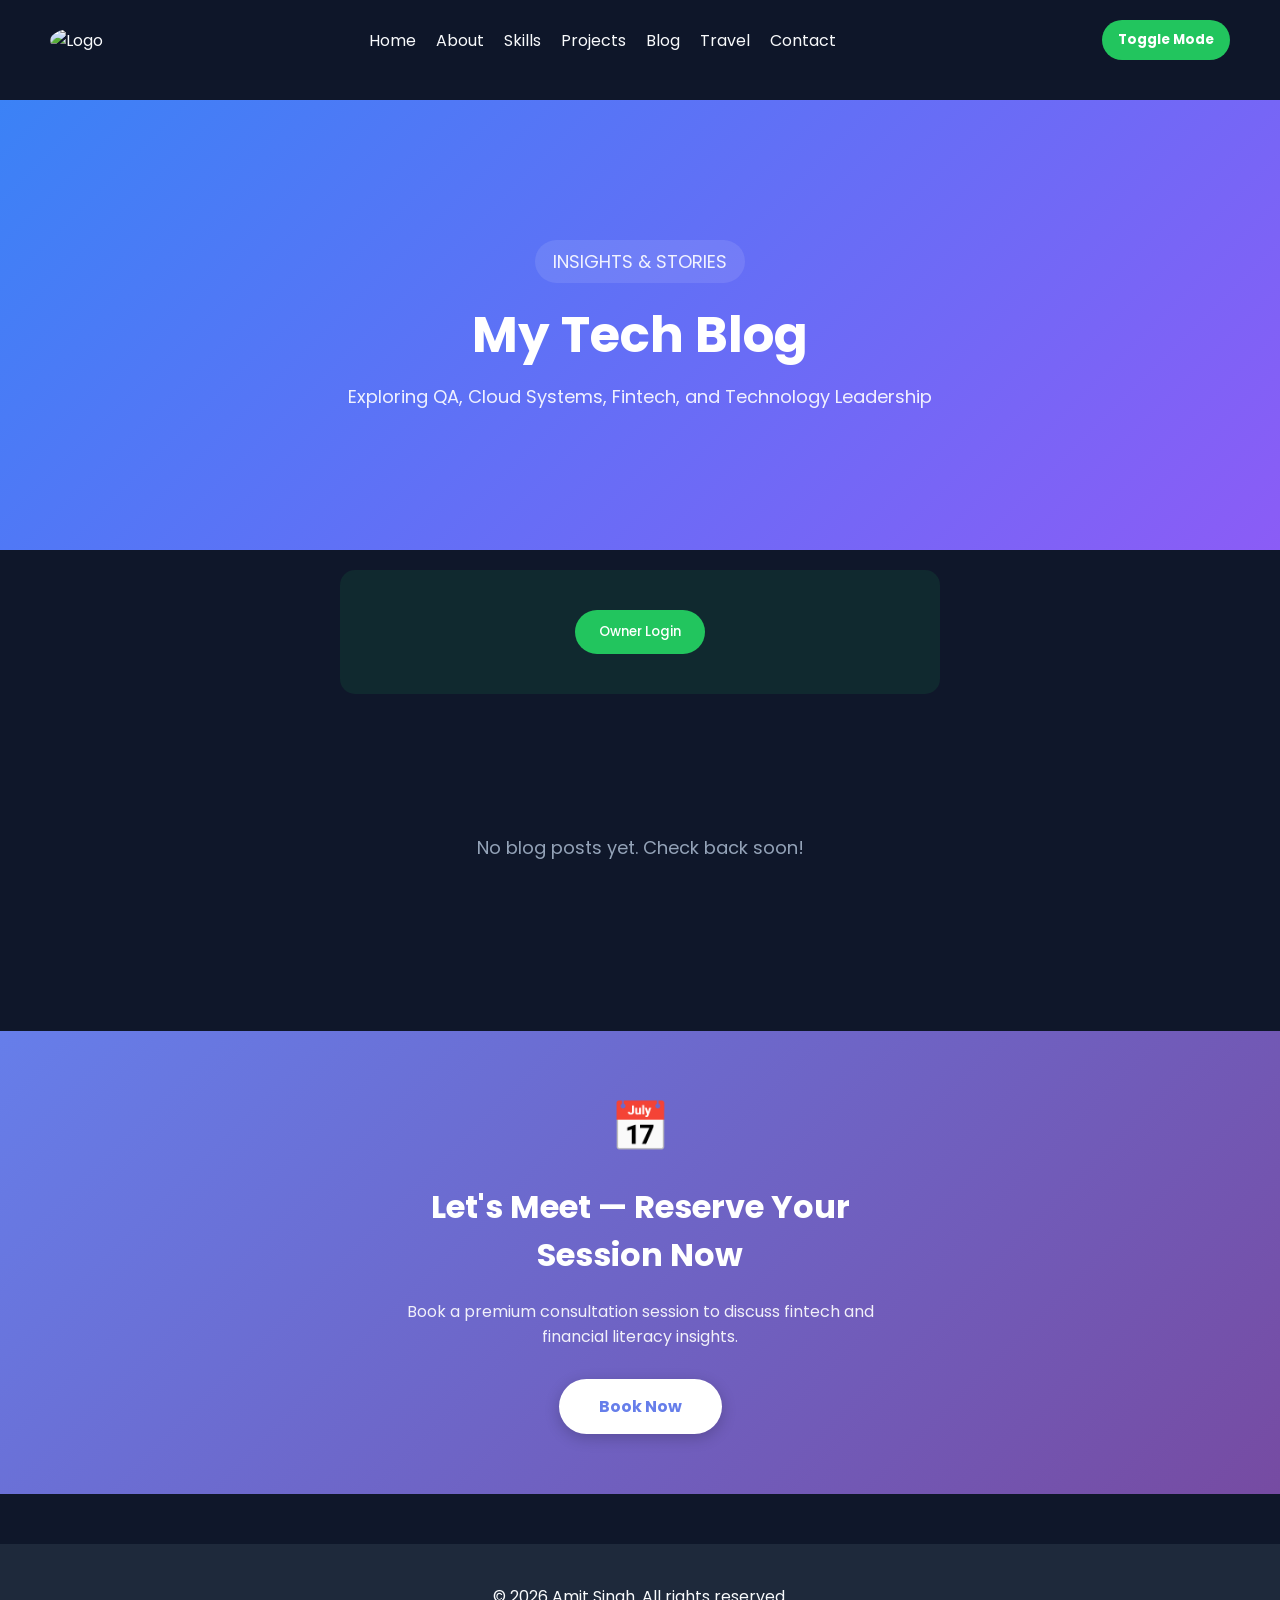
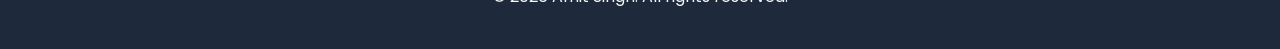
==== blog.html @ 513bcec3 "Update booking session description. Update booking session description." ====
<!DOCTYPE html>
<html lang="en">
  <head>
    <!-- Analytics -->
    <script async src="https://www.googletagmanager.com/gtag/js?id=G-YLC9XCD134"></script>
    <script>
      window.dataLayer = window.dataLayer || [];

      function gtag() {
        dataLayer.push(arguments);
      }
      gtag('js', new Date());
      gtag('config', 'G-YLC9XCD134', {
        page_path: window.location.pathname
      });
    </script>
    <meta charset="UTF-8">
    <meta name="viewport" content="width=device-width, initial-scale=1.0">
    <title>Blog | Amit Singh</title>
    <!-- Font -->
    <link href="https://fonts.googleapis.com/css2?family=Poppins:wght@300;500;700&display=swap" rel="stylesheet">
    <!-- AOS -->
    <link href="https://unpkg.com/aos@2.3.4/dist/aos.css" rel="stylesheet">
    <link rel="stylesheet" href="style.css?v=2">
    <meta name="description" content="Blog by Amit Singh - Articles on QA, Fintech, Cloud Systems, AWS, and Technology Governance.">
    <style>
      /* Session Booking Section */
      .session-booking {
        background: linear-gradient(135deg, #667eea 0%, #764ba2 100%);
        padding: 60px 20px;
        text-align: center;
        margin: 50px 0;
      }

      .booking-container {
        max-width: 500px;
        margin: 0 auto;
      }

      .booking-icon {
        font-size: 48px;
        margin-bottom: 20px;
      }

      .session-booking h2 {
        color: white;
        font-size: 32px;
        margin: 20px 0;
        font-weight: 700;
      }

      .session-booking p {
        color: rgba(255, 255, 255, 0.9);
        font-size: 16px;
        margin-bottom: 30px;
      }

      .booking-btn {
        display: inline-block;
        background: white;
        color: #667eea;
        padding: 15px 40px;
        border-radius: 50px;
        text-decoration: none;
        font-weight: 700;
        font-size: 16px;
        transition: all 0.3s ease;
        border: none;
        cursor: pointer;
        box-shadow: 0 4px 15px rgba(0, 0, 0, 0.2);
        position: relative;
      }

      .booking-btn:hover {
        transform: translateY(-2px);
        box-shadow: 0 6px 20px rgba(0, 0, 0, 0.3);
        background: #f0f0f0;
      }

      .booking-btn::after {
        content: 'Unlock Premium Insights — ₹199';
        position: absolute;
        bottom: 100%;
        left: 50%;
        transform: translateX(-50%);
        background: rgba(0, 0, 0, 0.8);
        color: white;
        padding: 8px 16px;
        border-radius: 6px;
        font-size: 13px;
        white-space: nowrap;
        opacity: 0;
        pointer-events: none;
        transition: opacity 0.3s ease;
        margin-bottom: 8px;
        font-weight: 600;
      }

      .booking-btn:hover::after {
        opacity: 1;
      }

      @media (max-width: 768px) {
        .session-booking {
          padding: 40px 20px;
        }

        .session-booking h2 {
          font-size: 24px;
        }

        .booking-icon {
          font-size: 36px;
        }
      }
    </style>
  </head>
  <body>
    <!-- Navbar -->
    <header>
      <nav>
        <div class="logo">
          <img src="images/profile.jpg" alt="Logo">
        </div>
        <ul>
          <li>
            <a href="index.html#home">Home</a>
          </li>
          <li>
            <a href="index.html#about">About</a>
          </li>
          <li>
            <a href="index.html#skills">Skills</a>
          </li>
          <li>
            <a href="index.html#projects">Projects</a>
          </li>
          <li>
            <a href="blog.html">Blog</a>
          </li>
          <li>
            <a href="travel.html">Travel</a>
          </li>
          <li>
            <a href="index.html#contact">Contact</a>
          </li>
        </ul>
        <button class="theme-toggle" onclick="toggleTheme()">Toggle Mode</button>
      </nav>
    </header>

    <!-- Blog Hero -->
    <section class="blog-hero">
      <div data-aos="fade-up">
        <p class="tag">INSIGHTS & STORIES</p>
        <h1>My Tech Blog</h1>
        <p>Exploring QA, Cloud Systems, Fintech, and Technology Leadership</p>
      </div>
    </section>

    <!-- Blog Editor (Admin Only) -->
    <section id="blog-editor" class="blog-editor" style="display: none;">
      <h2>Create New Blog Post</h2>
      <div class="editor-container">
        <input type="text" id="postTitle" placeholder="Post Title" class="input-field">
        <input type="text" id="postCategory" placeholder="Category (e.g., QA, Cloud, Fintech)" class="input-field">
        <textarea id="postContent" placeholder="Write your blog post here..." class="textarea-field"></textarea>
        <input type="text" id="postAuthor" placeholder="Author Name" class="input-field" value="Amit Singh">
        <div class="editor-buttons">
          <button onclick="saveBlogPost()" class="btn primary">Publish Post</button>
          <button onclick="cancelEdit()" class="btn secondary">Cancel</button>
        </div>
      </div>
    </section>

    <!-- Admin Controls -->
    <section id="admin-controls" class="admin-controls" style="display: none;">
      <button onclick="toggleEditor()" class="btn primary">+ New Post</button>
      <button onclick="showManagement()" class="btn secondary">Manage Posts</button>
    </section>

    <!-- Blog Posts Container -->
    <section id="blog-posts" class="blog-posts">
      <div id="posts-container" class="posts-container">
        <!-- Blog posts will be loaded here -->
      </div>
      <div id="empty-state" class="empty-state">
        <p>No blog posts yet. Check back soon!</p>
      </div>
    </section>

    <!-- Modal for Full Post -->
    <div id="postModal" class="modal" onclick="closeModal(event)">
      <div class="modal-content" onclick="event.stopPropagation()">
        <span class="close" onclick="closeModal()">&times;</span>
        <div id="modalPostContent"></div>
      </div>
    </div>

    <!-- Session Booking Section -->
    <section class="session-booking" data-aos="fade-up">
      <div class="booking-container">
        <div class="booking-icon">📅</div>
        <h2>Let's Meet — Reserve Your Session Now</h2>
        <p>Book a premium consultation session to discuss fintech and financial literacy insights.</p>
        <a href="https://checkout.razorpay.com/" target="_blank" class="booking-btn">Book Now</a>
      </div>
    </section>

    <!-- Footer -->
    <footer style="text-align: center; padding: 40px 20px; background: var(--card); margin-top: 50px;">
      <p>&copy; 2026 Amit Singh. All rights reserved.</p>
    </footer>

    <!-- Scripts -->
    <script src="https://cdn.jsdelivr.net/npm/aos@2.3.4/dist/aos.js"></script>
    <script src="script.js?v=2"></script>
    <script>
      // Initialize blog
      document.addEventListener("DOMContentLoaded", function () {
        initializeBlog();
        AOS.init({
          duration: 1000,
          once: true
        });
      });
    </script>
  </body>
</html>
---- style.css ----
:root {
  --bg: #0f172a;
  --card: #1e293b;
  --text: #f8fafc;
  --primary: #22c55e;
  --secondary: #facc15;
  --accent: #ef4444;
  --muted: #94a3b8;
}

body.light {
  --bg: #f8fafc;
  --card: #ffffff;
  --text: #0f172a;
  --primary: #16a34a;
  --secondary: #eab308;
  --accent: #dc2626;
  --muted: #475569;
}

* {
  margin: 0;
  padding: 0;
  box-sizing: border-box;
  font-family: 'Poppins', sans-serif;
}

html {
  scroll-behavior: smooth;
}

body {
  background: var(--bg);
  color: var(--text);
  transition: 0.4s ease;
  padding-top: 80px;
}

/* Navbar */
nav {
  display: flex;
  justify-content: space-between;
  align-items: center;
  padding: 20px 50px;
  background: rgba(15, 23, 42, 0.9);
  backdrop-filter: blur(10px);
  position: fixed;
  top: 0;
  width: 100%;
  z-index: 1000;
}

nav ul {
  display: flex;
  gap: 20px;
  list-style: none;
}

nav a {
  color: var(--text);
  text-decoration: none;
  transition: 0.3s;
}

nav a:hover {
  color: var(--secondary);
}

nav a.active {
  color: var(--secondary);
  font-weight: bold;
}

/* Toggle button */
.theme-toggle {
  background: var(--primary);
  border: none;
  padding: 10px 16px;
  border-radius: 30px;
  cursor: pointer;
  color: white;
  font-weight: bold;
}

/* Hero */
.hero {
  height: 100vh;
  background: linear-gradient(-45deg,
      #0f172a,
      #14532d,
      #7f1d1d,
      #854d0e);
  background-size: 400% 400%;
  animation: gradientMove 12s ease infinite;

  display: flex;
  align-items: center;
  justify-content: center;
  text-align: center;
  padding: 20px;
}

/* Blog Hero */
.blog-hero {
  height: 50vh;
  background: linear-gradient(135deg, #3b82f6 0%, #8b5cf6 100%);
  display: flex;
  align-items: center;
  justify-content: center;
  text-align: center;
  padding: 20px;
  margin-top: 20px;
}

.blog-hero h1 {
  font-size: 50px;
  margin-bottom: 10px;
  color: white;
}

.blog-hero p {
  color: rgba(255, 255, 255, 0.9);
  font-size: 18px;
  max-width: 600px;
}

/* Travel Hero */
.travel-hero {
  height: 60vh;
  background: linear-gradient(135deg, #667eea 0%, #764ba2 100%);
  display: flex;
  align-items: center;
  justify-content: center;
  text-align: center;
  padding: 20px;
}

.travel-hero h1 {
  font-size: 60px;
  margin-bottom: 10px;
  color: white;
}

.travel-hero p {
  color: rgba(255, 255, 255, 0.9);
  font-size: 18px;
  max-width: 600px;
}

@keyframes gradientMove {
  0% {
    background-position: 0% 50%;
  }

  50% {
    background-position: 100% 50%;
  }

  100% {
    background-position: 0% 50%;
  }
}

.hero h1 {
  font-size: 60px;
  margin-bottom: 10px;
}

.hero h2 {
  color: var(--secondary);
}

.hero p {
  color: #e2e8f0;
  margin-top: 10px;
}

/* Tag */
.tag {
  background: rgba(255, 255, 255, 0.1);
  padding: 8px 18px;
  border-radius: 30px;
  display: inline-block;
  margin-bottom: 15px;
}

/* Buttons */
.btn {
  padding: 12px 24px;
  margin: 10px;
  border-radius: 30px;
  text-decoration: none;
  transition: 0.3s ease;
  display: inline-block;
  border: none;
  cursor: pointer;
  font-weight: 500;
}

.primary {
  background: var(--primary);
  color: white;
}

.secondary {
  border: 2px solid var(--secondary);
  color: var(--secondary);
  background: transparent;
}

.primary:hover {
  background: #16a34a;
  transform: translateY(-3px);
}

.secondary:hover {
  background: var(--secondary);
  color: #000;
}

/* Sections */
section {
  padding: 100px 20px;
  text-align: center;
}

section h2 {
  font-size: 40px;
  margin-bottom: 30px;
  color: var(--primary);
}

/* Blog Editor */
.blog-editor {
  background: var(--card);
  border-radius: 15px;
  max-width: 800px;
  margin: 0 auto;
  padding: 40px;
}

.editor-container {
  display: flex;
  flex-direction: column;
  gap: 15px;
}

.input-field,
.textarea-field {
  padding: 14px;
  border: 2px solid var(--accent);
  border-radius: 10px;
  background: transparent;
  color: var(--text);
  font-size: 14px;
  font-family: 'Poppins', sans-serif;
}

.input-field::placeholder,
.textarea-field::placeholder {
  color: var(--muted);
}

.textarea-field {
  resize: vertical;
  min-height: 200px;
}

.editor-buttons {
  display: flex;
  gap: 10px;
  justify-content: center;
  margin-top: 10px;
}

/* Admin Controls */
.admin-controls {
  text-align: center;
  padding: 30px 20px;
  background: rgba(34, 197, 94, 0.1);
  border-radius: 15px;
  max-width: 600px;
  margin: 20px auto;
}

/* Blog Posts */
.blog-posts {
  padding: 60px 20px;
}

.posts-container {
  display: grid;
  grid-template-columns: repeat(auto-fill, minmax(300px, 1fr));
  gap: 30px;
  max-width: 1200px;
  margin: 0 auto;
}

.blog-card {
  background: var(--card);
  border-radius: 15px;
  padding: 25px;
  transition: 0.3s ease;
  border-left: 5px solid var(--secondary);
  cursor: pointer;
}

.blog-card:hover {
  transform: translateY(-8px);
  box-shadow: 0 10px 30px rgba(0, 0, 0, 0.2);
}

.blog-card h3 {
  color: var(--primary);
  font-size: 22px;
  margin-bottom: 10px;
  text-align: left;
}

.blog-card .category {
  display: inline-block;
  background: var(--accent);
  color: white;
  padding: 4px 12px;
  border-radius: 20px;
  font-size: 12px;
  font-weight: bold;
  margin-bottom: 10px;
}

.blog-card .excerpt {
  color: var(--muted);
  font-size: 14px;
  line-height: 1.6;
  text-align: left;
  margin-bottom: 15px;
}

.blog-card .meta {
  font-size: 12px;
  color: var(--muted);
  display: flex;
  justify-content: space-between;
  padding-top: 10px;
  border-top: 1px solid rgba(148, 163, 184, 0.2);
}

.empty-state {
  text-align: center;
  padding: 60px 20px;
  color: var(--muted);
  font-size: 18px;
}

/* Modal */
.modal {
  display: none;
  position: fixed;
  z-index: 2000;
  left: 0;
  top: 0;
  width: 100%;
  height: 100%;
  background-color: rgba(0, 0, 0, 0.8);
  padding-top: 50px;
}

.modal.show {
  display: flex;
  align-items: center;
  justify-content: center;
}

.modal-content {
  background: var(--card);
  padding: 40px;
  border-radius: 15px;
  max-width: 800px;
  max-height: 80vh;
  overflow-y: auto;
  position: relative;
}

.close {
  color: var(--text);
  position: absolute;
  right: 20px;
  top: 20px;
  font-size: 28px;
  font-weight: bold;
  cursor: pointer;
}

.close:hover {
  color: var(--secondary);
}

.modal-content h1 {
  color: var(--primary);
  margin-bottom: 10px;
}

.modal-content .category {
  display: inline-block;
  background: var(--accent);
  color: white;
  padding: 6px 14px;
  border-radius: 20px;
  font-size: 12px;
  font-weight: bold;
  margin-bottom: 20px;
}

.modal-content .modal-meta {
  color: var(--muted);
  font-size: 14px;
  margin-bottom: 20px;
  padding-bottom: 20px;
  border-bottom: 1px solid rgba(148, 163, 184, 0.2);
}

.modal-content .post-body {
  line-height: 1.8;
  color: var(--text);
  text-align: left;
}

/* Skills */
.skills span {
  display: inline-block;
  padding: 12px 20px;
  margin: 10px;
  background: var(--card);
  border-radius: 30px;
  transition: 0.3s;
}

.skills span:hover {
  background: var(--primary);
  transform: scale(1.08);
}

/* Projects */
.project {
  max-width: 500px;
  margin: 20px auto;
  background: var(--card);
  padding: 25px;
  border-radius: 15px;
  transition: 0.3s;
  border-left: 5px solid var(--accent);
}

.project:hover {
  transform: translateY(-6px);
}

/* Travel Gallery */
.gallery {
  display: grid;
  grid-template-columns: repeat(auto-fit, minmax(280px, 1fr));
  gap: 20px;
  padding: 0 20px;
  max-width: 1200px;
  margin: 0 auto;
}

.gallery-item {
  position: relative;
  overflow: hidden;
  border-radius: 15px;
  height: 250px;
  cursor: pointer;
  box-shadow: 0 4px 15px rgba(0, 0, 0, 0.2);
  transition: transform 0.3s ease;
}

.gallery-item:hover {
  transform: scale(1.05);
}

.gallery-item img {
  width: 100%;
  height: 100%;
  object-fit: cover;
  transition: transform 0.3s ease;
}

.gallery-item:hover img {
  transform: scale(1.1);
}

.gallery-overlay {
  position: absolute;
  top: 0;
  left: 0;
  width: 100%;
  height: 100%;
  background: rgba(0, 0, 0, 0.7);
  display: flex;
  flex-direction: column;
  justify-content: center;
  align-items: center;
  text-align: center;
  opacity: 0;
  transition: opacity 0.3s ease;
  color: white;
}

.gallery-item:hover .gallery-overlay {
  opacity: 1;
}

.gallery-overlay h3 {
  font-size: 24px;
  margin-bottom: 10px;
  color: var(--secondary);
}

.gallery-overlay p {
  font-size: 14px;
  color: rgba(255, 255, 255, 0.8);
}

/* Travel Stories */
.stories-container {
  display: grid;
  grid-template-columns: repeat(auto-fit, minmax(300px, 1fr));
  gap: 30px;
  padding: 0 20px;
  max-width: 1200px;
  margin: 0 auto;
}

.story {
  background: var(--card);
  padding: 30px;
  border-radius: 15px;
  text-align: left;
  transition: 0.3s ease;
  border-top: 5px solid var(--secondary);
}

.story:hover {
  transform: translateY(-8px);
  box-shadow: 0 10px 30px rgba(0, 0, 0, 0.2);
}

.story h3 {
  color: var(--primary);
  font-size: 22px;
  margin-bottom: 15px;
}

.story p {
  color: var(--muted);
  line-height: 1.6;
  margin-bottom: 15px;
  text-align: justify;
}

.story-tag {
  display: inline-block;
  font-size: 12px;
  color: var(--secondary);
  font-weight: bold;
  margin-top: 10px;
}

/* Form */
form {
  max-width: 500px;
  margin: auto;
  display: flex;
  flex-direction: column;
}

form input,
form textarea {
  margin: 10px 0;
  padding: 14px;
  border: none;
  border-radius: 10px;
  outline: none;
  background: var(--card);
  color: var(--text);
}

form textarea {
  resize: none;
  height: 130px;
}

#status {
  margin-top: 12px;
  color: var(--secondary);
}

/* Responsive */
@media(max-width: 768px) {
  nav {
    padding: 15px;
  }

  .hero h1 {
    font-size: 40px;
  }

  .blog-hero h1 {
    font-size: 35px;
  }

  .travel-hero h1 {
    font-size: 40px;
  }

  nav ul {
    gap: 10px;
    font-size: 14px;
  }

  .gallery {
    grid-template-columns: 1fr;
  }

  .stories-container {
    grid-template-columns: 1fr;
  }

  .posts-container {
    grid-template-columns: 1fr;
  }

  .modal-content {
    margin: 20px;
    padding: 25px;
  }

  .editor-container {
    padding: 20px;
  }
}

.logo img {
  height: 45px;
  width: 45px;
  border-radius: 50%;
  object-fit: cover;
}
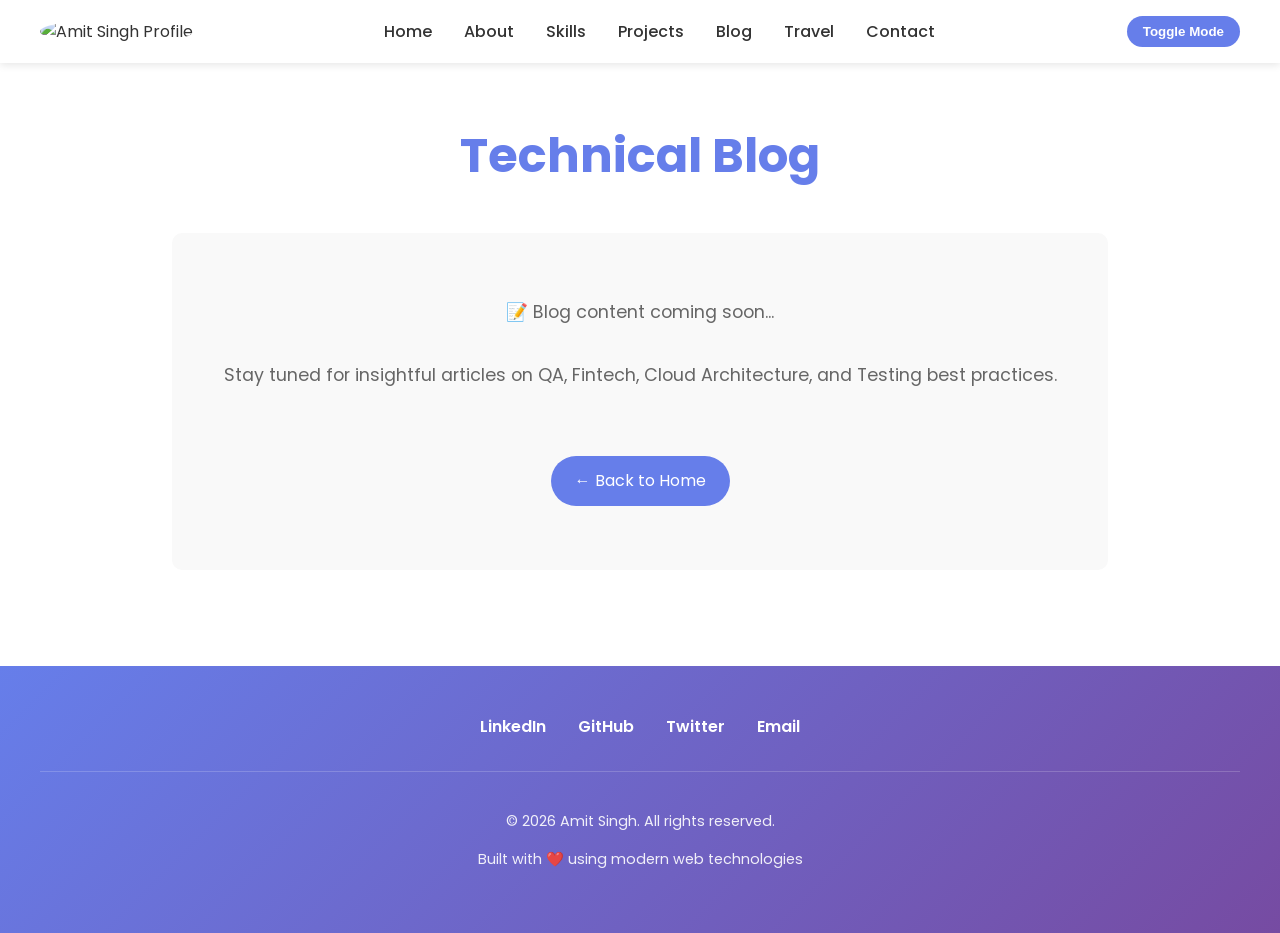
==== commit e5fae7dc: "refactor: Modular architecture with security protocols and clean URLs - Extract sections into reusab" ====
--- a/blog.html
+++ b/blog.html
@@ -1,229 +1,73 @@
 <!DOCTYPE html>
 <html lang="en">
   <head>
-    <!-- Analytics -->
-    <script async src="https://www.googletagmanager.com/gtag/js?id=G-YLC9XCD134"></script>
-    <script>
-      window.dataLayer = window.dataLayer || [];
-
-      function gtag() {
-        dataLayer.push(arguments);
-      }
-      gtag('js', new Date());
-      gtag('config', 'G-YLC9XCD134', {
-        page_path: window.location.pathname
-      });
-    </script>
     <meta charset="UTF-8">
     <meta name="viewport" content="width=device-width, initial-scale=1.0">
-    <title>Blog | Amit Singh</title>
-    <!-- Font -->
+    <meta http-equiv="X-UA-Compatible" content="ie=edge">
+    <meta name="description" content="Technical blog by Amit Singh - QA, Fintech, Cloud, and Testing insights">
+    <meta name="robots" content="index, follow">
+    <title>Blog - Amit Singh</title>
     <link href="https://fonts.googleapis.com/css2?family=Poppins:wght@300;500;700&display=swap" rel="stylesheet">
-    <!-- AOS -->
-    <link href="https://unpkg.com/aos@2.3.4/dist/aos.css" rel="stylesheet">
-    <link rel="stylesheet" href="style.css?v=2">
-    <meta name="description" content="Blog by Amit Singh - Articles on QA, Fintech, Cloud Systems, AWS, and Technology Governance.">
+    <link rel="stylesheet" href="css/style.css">
     <style>
-      /* Session Booking Section */
-      .session-booking {
-        background: linear-gradient(135deg, #667eea 0%, #764ba2 100%);
-        padding: 60px 20px;
+      main {
+        max-width: 1000px;
+        margin: 0 auto;
+        padding: 4rem 2rem;
+      }
+      
+      h1 {
         text-align: center;
-        margin: 50px 0;
+        margin-bottom: 3rem;
+        color: #667eea;
       }
-
-      .booking-container {
-        max-width: 500px;
-        margin: 0 auto;
+      
+      .coming-soon {
+        text-align: center;
+        padding: 4rem 2rem;
+        background: #f9f9f9;
+        border-radius: 10px;
+        margin: 2rem 0;
       }
-
-      .booking-icon {
-        font-size: 48px;
-        margin-bottom: 20px;
+      
+      .coming-soon p {
+        font-size: 1.1rem;
+        color: #666;
+        margin-bottom: 2rem;
       }
-
-      .session-booking h2 {
+      
+      .back-link {
+        display: inline-block;
+        margin-top: 2rem;
+        padding: 0.75rem 1.5rem;
+        background: #667eea;
         color: white;
-        font-size: 32px;
-        margin: 20px 0;
-        font-weight: 700;
-      }
-
-      .session-booking p {
-        color: rgba(255, 255, 255, 0.9);
-        font-size: 16px;
-        margin-bottom: 30px;
-      }
-
-      .booking-btn {
-        display: inline-block;
-        background: white;
-        color: #667eea;
-        padding: 15px 40px;
         border-radius: 50px;
         text-decoration: none;
-        font-weight: 700;
-        font-size: 16px;
         transition: all 0.3s ease;
-        border: none;
-        cursor: pointer;
-        box-shadow: 0 4px 15px rgba(0, 0, 0, 0.2);
-        position: relative;
       }
-
-      .booking-btn:hover {
+      
+      .back-link:hover {
+        background: #764ba2;
         transform: translateY(-2px);
-        box-shadow: 0 6px 20px rgba(0, 0, 0, 0.3);
-        background: #f0f0f0;
-      }
-
-      .booking-btn::after {
-        content: 'Unlock Premium Insights — ₹199';
-        position: absolute;
-        bottom: 100%;
-        left: 50%;
-        transform: translateX(-50%);
-        background: rgba(0, 0, 0, 0.8);
-        color: white;
-        padding: 8px 16px;
-        border-radius: 6px;
-        font-size: 13px;
-        white-space: nowrap;
-        opacity: 0;
-        pointer-events: none;
-        transition: opacity 0.3s ease;
-        margin-bottom: 8px;
-        font-weight: 600;
-      }
-
-      .booking-btn:hover::after {
-        opacity: 1;
-      }
-
-      @media (max-width: 768px) {
-        .session-booking {
-          padding: 40px 20px;
-        }
-
-        .session-booking h2 {
-          font-size: 24px;
-        }
-
-        .booking-icon {
-          font-size: 36px;
-        }
       }
     </style>
   </head>
   <body>
-    <!-- Navbar -->
-    <header>
-      <nav>
-        <div class="logo">
-          <img src="images/profile.jpg" alt="Logo">
-        </div>
-        <ul>
-          <li>
-            <a href="index.html#home">Home</a>
-          </li>
-          <li>
-            <a href="index.html#about">About</a>
-          </li>
-          <li>
-            <a href="index.html#skills">Skills</a>
-          </li>
-          <li>
-            <a href="index.html#projects">Projects</a>
-          </li>
-          <li>
-            <a href="blog.html">Blog</a>
-          </li>
-          <li>
-            <a href="travel.html">Travel</a>
-          </li>
-          <li>
-            <a href="index.html#contact">Contact</a>
-          </li>
-        </ul>
-        <button class="theme-toggle" onclick="toggleTheme()">Toggle Mode</button>
-      </nav>
-    </header>
-
-    <!-- Blog Hero -->
-    <section class="blog-hero">
-      <div data-aos="fade-up">
-        <p class="tag">INSIGHTS & STORIES</p>
-        <h1>My Tech Blog</h1>
-        <p>Exploring QA, Cloud Systems, Fintech, and Technology Leadership</p>
+    <nav-component></nav-component>
+    <main>
+      <h1>Technical Blog</h1>
+      <div class="coming-soon">
+        <p>📝 Blog content coming soon...</p>
+        <p>Stay tuned for insightful articles on QA, Fintech, Cloud Architecture, and Testing best practices.</p>
+        <a href="./" class="back-link">← Back to Home</a>
       </div>
-    </section>
-
-    <!-- Blog Editor (Admin Only) -->
-    <section id="blog-editor" class="blog-editor" style="display: none;">
-      <h2>Create New Blog Post</h2>
-      <div class="editor-container">
-        <input type="text" id="postTitle" placeholder="Post Title" class="input-field">
-        <input type="text" id="postCategory" placeholder="Category (e.g., QA, Cloud, Fintech)" class="input-field">
-        <textarea id="postContent" placeholder="Write your blog post here..." class="textarea-field"></textarea>
-        <input type="text" id="postAuthor" placeholder="Author Name" class="input-field" value="Amit Singh">
-        <div class="editor-buttons">
-          <button onclick="saveBlogPost()" class="btn primary">Publish Post</button>
-          <button onclick="cancelEdit()" class="btn secondary">Cancel</button>
-        </div>
-      </div>
-    </section>
-
-    <!-- Admin Controls -->
-    <section id="admin-controls" class="admin-controls" style="display: none;">
-      <button onclick="toggleEditor()" class="btn primary">+ New Post</button>
-      <button onclick="showManagement()" class="btn secondary">Manage Posts</button>
-    </section>
-
-    <!-- Blog Posts Container -->
-    <section id="blog-posts" class="blog-posts">
-      <div id="posts-container" class="posts-container">
-        <!-- Blog posts will be loaded here -->
-      </div>
-      <div id="empty-state" class="empty-state">
-        <p>No blog posts yet. Check back soon!</p>
-      </div>
-    </section>
-
-    <!-- Modal for Full Post -->
-    <div id="postModal" class="modal" onclick="closeModal(event)">
-      <div class="modal-content" onclick="event.stopPropagation()">
-        <span class="close" onclick="closeModal()">&times;</span>
-        <div id="modalPostContent"></div>
-      </div>
-    </div>
-
-    <!-- Session Booking Section -->
-    <section class="session-booking" data-aos="fade-up">
-      <div class="booking-container">
-        <div class="booking-icon">📅</div>
-        <h2>Let's Meet — Reserve Your Session Now</h2>
-        <p>Book a premium consultation session to discuss fintech and financial literacy insights.</p>
-        <a href="https://checkout.razorpay.com/" target="_blank" class="booking-btn">Book Now</a>
-      </div>
-    </section>
-
-    <!-- Footer -->
-    <footer style="text-align: center; padding: 40px 20px; background: var(--card); margin-top: 50px;">
-      <p>&copy; 2026 Amit Singh. All rights reserved.</p>
-    </footer>
-
+    </main>
+    <footer-component></footer-component>
+    
     <!-- Scripts -->
-    <script src="https://cdn.jsdelivr.net/npm/aos@2.3.4/dist/aos.js"></script>
-    <script src="script.js?v=2"></script>
-    <script>
-      // Initialize blog
-      document.addEventListener("DOMContentLoaded", function () {
-        initializeBlog();
-        AOS.init({
-          duration: 1000,
-          once: true
-        });
-      });
-    </script>
+    <script src="js/utils/constants.js"></script>
+    <script src="js/components/navbar.js"></script>
+    <script src="js/components/footer.js"></script>
   </body>
-</html>
+</html>
--- a/css/style.css
+++ b/css/style.css
@@ -0,0 +1,338 @@
+/**
+ * Global Stylesheet
+ * Base styles, typography, and utility classes
+ */
+
+/* CSS Variables */
+:root {
+  --primary-color: #667eea;
+  --secondary-color: #764ba2;
+  --text-light: #333;
+  --text-dark: #f0f0f0;
+  --bg-light: #fff;
+  --bg-dark: #1a1a1a;
+  --border-light: #e0e0e0;
+  --border-dark: #333;
+  --shadow-sm: 0 2px 8px rgba(0, 0, 0, 0.1);
+  --shadow-md: 0 4px 15px rgba(0, 0, 0, 0.15);
+  --shadow-lg: 0 8px 25px rgba(0, 0, 0, 0.2);
+  --transition: all 0.3s cubic-bezier(0.4, 0, 0.2, 1);
+}
+
+/* Dark Mode */
+[data-theme="dark"] {
+  --text-light: var(--text-dark);
+  --bg-light: var(--bg-dark);
+  --border-light: var(--border-dark);
+}
+
+/* Reset & Base Styles */
+* {
+  margin: 0;
+  padding: 0;
+  box-sizing: border-box;
+}
+
+html {
+  scroll-behavior: smooth;
+  font-size: 16px;
+}
+
+body {
+  font-family: 'Poppins', sans-serif;
+  background-color: var(--bg-light);
+  color: var(--text-light);
+  line-height: 1.6;
+  transition: var(--transition);
+  overflow-x: hidden;
+}
+
+/* Typography */
+h1, h2, h3, h4, h5, h6 {
+  font-weight: 700;
+  line-height: 1.2;
+  margin-bottom: 1rem;
+}
+
+h1 {
+  font-size: clamp(1.75rem, 5vw, 3rem);
+}
+
+h2 {
+  font-size: clamp(1.5rem, 4vw, 2.5rem);
+}
+
+h3 {
+  font-size: clamp(1.25rem, 3vw, 1.75rem);
+}
+
+p {
+  margin-bottom: 1rem;
+  line-height: 1.8;
+}
+
+a {
+  color: var(--primary-color);
+  text-decoration: none;
+  transition: var(--transition);
+}
+
+a:hover {
+  color: var(--secondary-color);
+}
+
+/* Buttons */
+button {
+  font-family: inherit;
+  cursor: pointer;
+  border: none;
+  border-radius: 8px;
+  transition: var(--transition);
+}
+
+button:disabled {
+  opacity: 0.6;
+  cursor: not-allowed;
+}
+
+/* Form Elements */
+input,
+textarea,
+select {
+  font-family: inherit;
+  font-size: 1rem;
+  border: 2px solid var(--border-light);
+  border-radius: 8px;
+  padding: 0.75rem;
+  transition: var(--transition);
+}
+
+input:focus,
+textarea:focus,
+select:focus {
+  outline: none;
+  border-color: var(--primary-color);
+  box-shadow: 0 0 0 3px rgba(102, 126, 234, 0.1);
+}
+
+/* Utility Classes */
+.container {
+  max-width: 1200px;
+  margin: 0 auto;
+  padding: 0 2rem;
+}
+
+.text-center {
+  text-align: center;
+}
+
+.text-primary {
+  color: var(--primary-color);
+}
+
+.text-secondary {
+  color: var(--secondary-color);
+}
+
+.mt-1 { margin-top: 0.5rem; }
+.mt-2 { margin-top: 1rem; }
+.mt-3 { margin-top: 1.5rem; }
+.mt-4 { margin-top: 2rem; }
+
+.mb-1 { margin-bottom: 0.5rem; }
+.mb-2 { margin-bottom: 1rem; }
+.mb-3 { margin-bottom: 1.5rem; }
+.mb-4 { margin-bottom: 2rem; }
+
+.p-1 { padding: 0.5rem; }
+.p-2 { padding: 1rem; }
+.p-3 { padding: 1.5rem; }
+.p-4 { padding: 2rem; }
+
+.shadow-sm { box-shadow: var(--shadow-sm); }
+.shadow-md { box-shadow: var(--shadow-md); }
+.shadow-lg { box-shadow: var(--shadow-lg); }
+
+/* Responsive Images */
+img {
+  max-width: 100%;
+  height: auto;
+  display: block;
+}
+
+/* Scrollbar Styling */
+::-webkit-scrollbar {
+  width: 10px;
+  height: 10px;
+}
+
+::-webkit-scrollbar-track {
+  background: var(--bg-light);
+}
+
+::-webkit-scrollbar-thumb {
+  background: var(--primary-color);
+  border-radius: 5px;
+}
+
+::-webkit-scrollbar-thumb:hover {
+  background: var(--secondary-color);
+}
+
+/* Animations */
+@keyframes fadeInUp {
+  from {
+    opacity: 0;
+    transform: translateY(30px);
+  }
+  to {
+    opacity: 1;
+    transform: translateY(0);
+  }
+}
+
+@keyframes slideInLeft {
+  from {
+    opacity: 0;
+    transform: translateX(-30px);
+  }
+  to {
+    opacity: 1;
+    transform: translateX(0);
+  }
+}
+
+@keyframes pulse {
+  0%, 100% {
+    opacity: 1;
+  }
+  50% {
+    opacity: 0.5;
+  }
+}
+
+/* Loading State */
+.loading {
+  animation: pulse 1.5s ease-in-out infinite;
+}
+
+/* Print Styles */
+@media print {
+  body {
+    font-size: 12pt;
+    color: black;
+    background: white;
+  }
+
+  header,
+  footer {
+    display: none;
+  }
+
+  section {
+    page-break-inside: avoid;
+    margin-bottom: 2rem;
+  }
+}
+
+/* Mobile Responsiveness */
+@media (max-width: 1024px) {
+  .container {
+    padding: 0 1.5rem;
+  }
+
+  h1 {
+    font-size: 2rem;
+  }
+
+  h2 {
+    font-size: 1.75rem;
+  }
+}
+
+@media (max-width: 768px) {
+  :root {
+    font-size: 15px;
+  }
+
+  .container {
+    padding: 0 1rem;
+  }
+
+  h1 {
+    font-size: 1.75rem;
+  }
+
+  h2 {
+    font-size: 1.5rem;
+  }
+
+  h3 {
+    font-size: 1.25rem;
+  }
+
+  body {
+    font-size: 0.95rem;
+  }
+}
+
+@media (max-width: 480px) {
+  :root {
+    font-size: 14px;
+  }
+
+  .container {
+    padding: 0 0.75rem;
+  }
+
+  h1 {
+    font-size: 1.5rem;
+  }
+
+  h2 {
+    font-size: 1.25rem;
+  }
+
+  h3 {
+    font-size: 1rem;
+  }
+
+  input,
+  textarea,
+  button {
+    font-size: 16px; /* Prevents zoom on iOS */
+  }
+}
+
+/* Accessibility */
+@media (prefers-reduced-motion: reduce) {
+  *,
+  *::before,
+  *::after {
+    animation-duration: 0.01ms !important;
+    animation-iteration-count: 1 !important;
+    transition-duration: 0.01ms !important;
+  }
+}
+
+/* Focus Visible for Keyboard Navigation */
+:focus-visible {
+  outline: 2px solid var(--primary-color);
+  outline-offset: 2px;
+}
+
+/* High Contrast Support */
+@media (prefers-contrast: more) {
+  :root {
+    --shadow-sm: 0 1px 4px rgba(0, 0, 0, 0.3);
+    --shadow-md: 0 2px 8px rgba(0, 0, 0, 0.4);
+    --shadow-lg: 0 4px 16px rgba(0, 0, 0, 0.5);
+  }
+
+  button,
+  a,
+  input,
+  textarea {
+    border-width: 2px;
+  }
+}
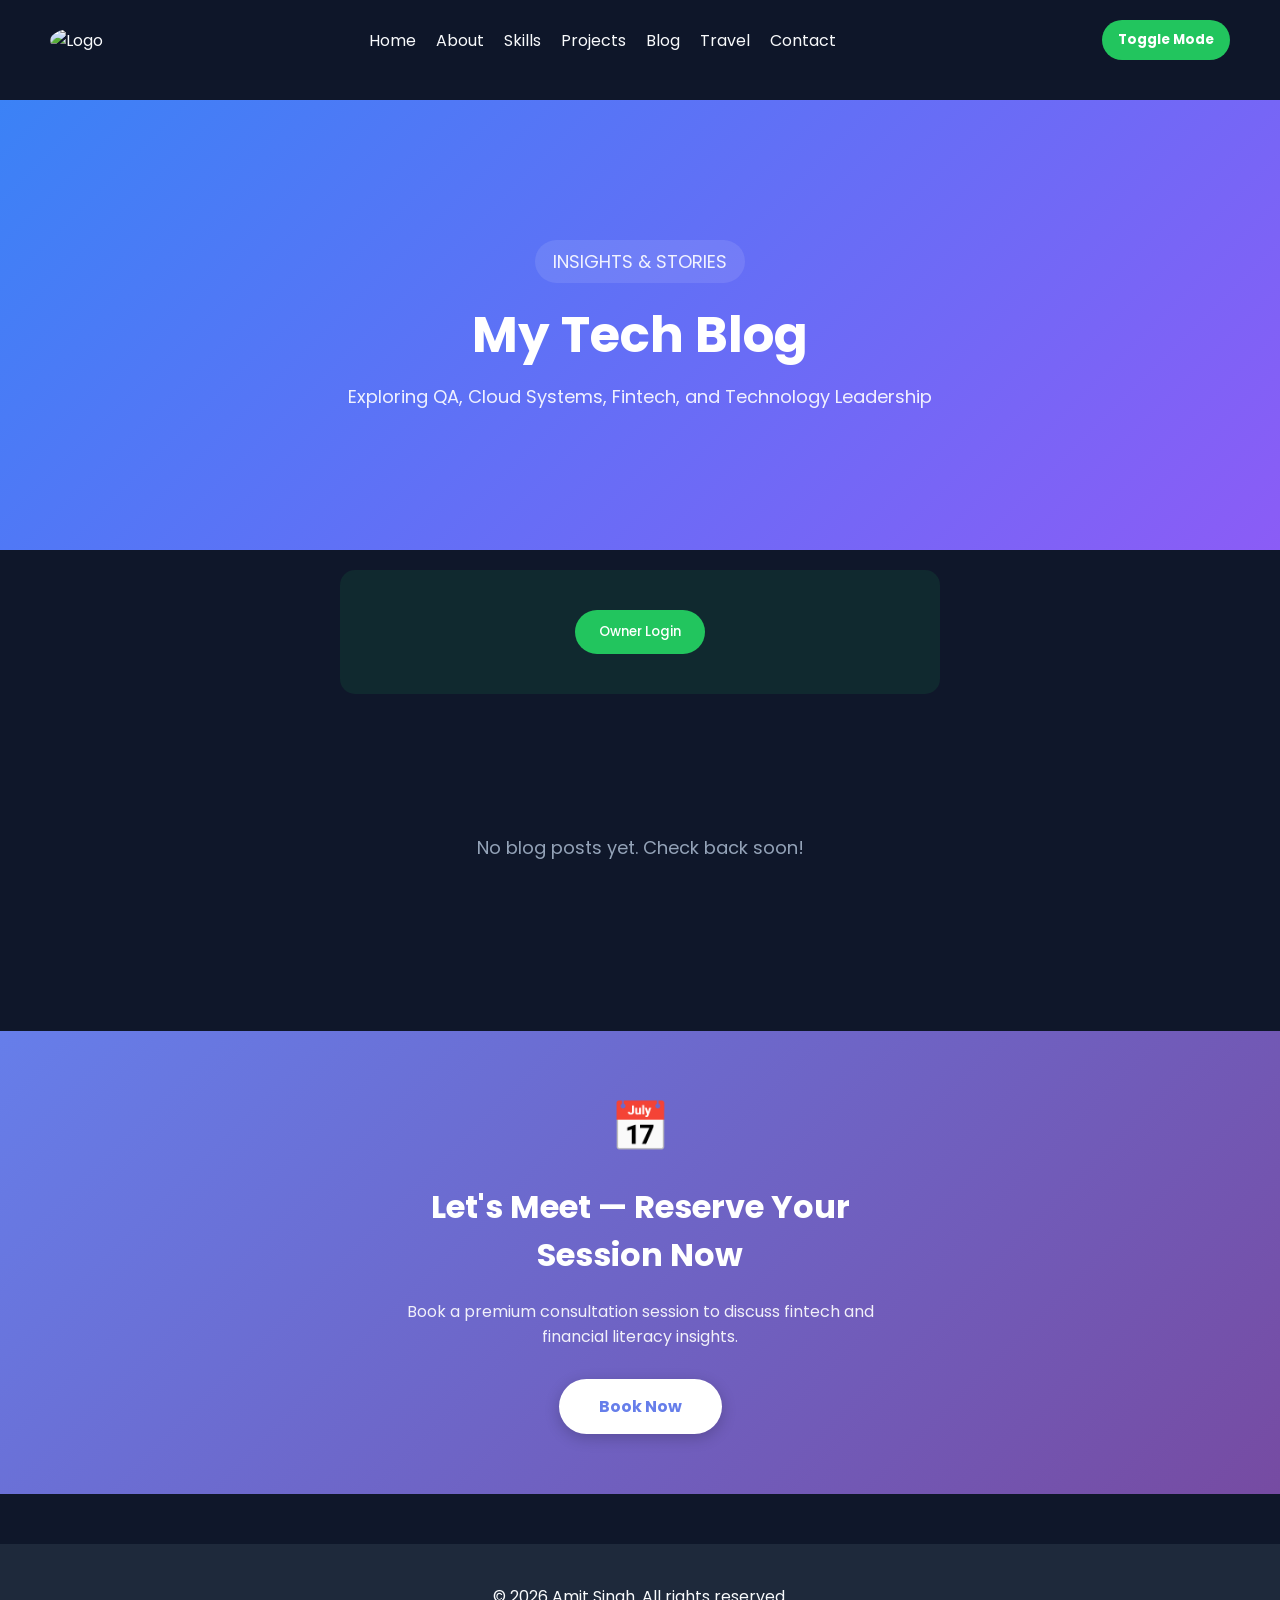
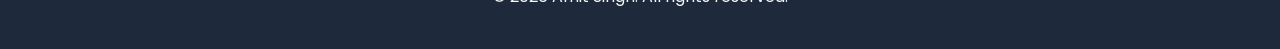
==== commit 55c22d93: "backtrace" ====
--- a/blog.html
+++ b/blog.html
@@ -1,73 +1,229 @@
 <!DOCTYPE html>
 <html lang="en">
   <head>
+    <!-- Analytics -->
+    <script async src="https://www.googletagmanager.com/gtag/js?id=G-YLC9XCD134"></script>
+    <script>
+      window.dataLayer = window.dataLayer || [];
+
+      function gtag() {
+        dataLayer.push(arguments);
+      }
+      gtag('js', new Date());
+      gtag('config', 'G-YLC9XCD134', {
+        page_path: window.location.pathname
+      });
+    </script>
     <meta charset="UTF-8">
     <meta name="viewport" content="width=device-width, initial-scale=1.0">
-    <meta http-equiv="X-UA-Compatible" content="ie=edge">
-    <meta name="description" content="Technical blog by Amit Singh - QA, Fintech, Cloud, and Testing insights">
-    <meta name="robots" content="index, follow">
-    <title>Blog - Amit Singh</title>
+    <title>Blog | Amit Singh</title>
+    <!-- Font -->
     <link href="https://fonts.googleapis.com/css2?family=Poppins:wght@300;500;700&display=swap" rel="stylesheet">
-    <link rel="stylesheet" href="css/style.css">
+    <!-- AOS -->
+    <link href="https://unpkg.com/aos@2.3.4/dist/aos.css" rel="stylesheet">
+    <link rel="stylesheet" href="style.css?v=2">
+    <meta name="description" content="Blog by Amit Singh - Articles on QA, Fintech, Cloud Systems, AWS, and Technology Governance.">
     <style>
-      main {
-        max-width: 1000px;
+      /* Session Booking Section */
+      .session-booking {
+        background: linear-gradient(135deg, #667eea 0%, #764ba2 100%);
+        padding: 60px 20px;
+        text-align: center;
+        margin: 50px 0;
+      }
+
+      .booking-container {
+        max-width: 500px;
         margin: 0 auto;
-        padding: 4rem 2rem;
-      }
-      
-      h1 {
-        text-align: center;
-        margin-bottom: 3rem;
+      }
+
+      .booking-icon {
+        font-size: 48px;
+        margin-bottom: 20px;
+      }
+
+      .session-booking h2 {
+        color: white;
+        font-size: 32px;
+        margin: 20px 0;
+        font-weight: 700;
+      }
+
+      .session-booking p {
+        color: rgba(255, 255, 255, 0.9);
+        font-size: 16px;
+        margin-bottom: 30px;
+      }
+
+      .booking-btn {
+        display: inline-block;
+        background: white;
         color: #667eea;
-      }
-      
-      .coming-soon {
-        text-align: center;
-        padding: 4rem 2rem;
-        background: #f9f9f9;
-        border-radius: 10px;
-        margin: 2rem 0;
-      }
-      
-      .coming-soon p {
-        font-size: 1.1rem;
-        color: #666;
-        margin-bottom: 2rem;
-      }
-      
-      .back-link {
-        display: inline-block;
-        margin-top: 2rem;
-        padding: 0.75rem 1.5rem;
-        background: #667eea;
-        color: white;
+        padding: 15px 40px;
         border-radius: 50px;
         text-decoration: none;
+        font-weight: 700;
+        font-size: 16px;
         transition: all 0.3s ease;
-      }
-      
-      .back-link:hover {
-        background: #764ba2;
+        border: none;
+        cursor: pointer;
+        box-shadow: 0 4px 15px rgba(0, 0, 0, 0.2);
+        position: relative;
+      }
+
+      .booking-btn:hover {
         transform: translateY(-2px);
+        box-shadow: 0 6px 20px rgba(0, 0, 0, 0.3);
+        background: #f0f0f0;
+      }
+
+      .booking-btn::after {
+        content: 'Unlock Premium Insights — ₹199';
+        position: absolute;
+        bottom: 100%;
+        left: 50%;
+        transform: translateX(-50%);
+        background: rgba(0, 0, 0, 0.8);
+        color: white;
+        padding: 8px 16px;
+        border-radius: 6px;
+        font-size: 13px;
+        white-space: nowrap;
+        opacity: 0;
+        pointer-events: none;
+        transition: opacity 0.3s ease;
+        margin-bottom: 8px;
+        font-weight: 600;
+      }
+
+      .booking-btn:hover::after {
+        opacity: 1;
+      }
+
+      @media (max-width: 768px) {
+        .session-booking {
+          padding: 40px 20px;
+        }
+
+        .session-booking h2 {
+          font-size: 24px;
+        }
+
+        .booking-icon {
+          font-size: 36px;
+        }
       }
     </style>
   </head>
   <body>
-    <nav-component></nav-component>
-    <main>
-      <h1>Technical Blog</h1>
-      <div class="coming-soon">
-        <p>📝 Blog content coming soon...</p>
-        <p>Stay tuned for insightful articles on QA, Fintech, Cloud Architecture, and Testing best practices.</p>
-        <a href="./" class="back-link">← Back to Home</a>
-      </div>
-    </main>
-    <footer-component></footer-component>
-    
+    <!-- Navbar -->
+    <header>
+      <nav>
+        <div class="logo">
+          <img src="images/profile.jpg" alt="Logo">
+        </div>
+        <ul>
+          <li>
+            <a href="index.html#home">Home</a>
+          </li>
+          <li>
+            <a href="index.html#about">About</a>
+          </li>
+          <li>
+            <a href="index.html#skills">Skills</a>
+          </li>
+          <li>
+            <a href="index.html#projects">Projects</a>
+          </li>
+          <li>
+            <a href="blog.html">Blog</a>
+          </li>
+          <li>
+            <a href="travel.html">Travel</a>
+          </li>
+          <li>
+            <a href="index.html#contact">Contact</a>
+          </li>
+        </ul>
+        <button class="theme-toggle" onclick="toggleTheme()">Toggle Mode</button>
+      </nav>
+    </header>
+
+    <!-- Blog Hero -->
+    <section class="blog-hero">
+      <div data-aos="fade-up">
+        <p class="tag">INSIGHTS & STORIES</p>
+        <h1>My Tech Blog</h1>
+        <p>Exploring QA, Cloud Systems, Fintech, and Technology Leadership</p>
+      </div>
+    </section>
+
+    <!-- Blog Editor (Admin Only) -->
+    <section id="blog-editor" class="blog-editor" style="display: none;">
+      <h2>Create New Blog Post</h2>
+      <div class="editor-container">
+        <input type="text" id="postTitle" placeholder="Post Title" class="input-field">
+        <input type="text" id="postCategory" placeholder="Category (e.g., QA, Cloud, Fintech)" class="input-field">
+        <textarea id="postContent" placeholder="Write your blog post here..." class="textarea-field"></textarea>
+        <input type="text" id="postAuthor" placeholder="Author Name" class="input-field" value="Amit Singh">
+        <div class="editor-buttons">
+          <button onclick="saveBlogPost()" class="btn primary">Publish Post</button>
+          <button onclick="cancelEdit()" class="btn secondary">Cancel</button>
+        </div>
+      </div>
+    </section>
+
+    <!-- Admin Controls -->
+    <section id="admin-controls" class="admin-controls" style="display: none;">
+      <button onclick="toggleEditor()" class="btn primary">+ New Post</button>
+      <button onclick="showManagement()" class="btn secondary">Manage Posts</button>
+    </section>
+
+    <!-- Blog Posts Container -->
+    <section id="blog-posts" class="blog-posts">
+      <div id="posts-container" class="posts-container">
+        <!-- Blog posts will be loaded here -->
+      </div>
+      <div id="empty-state" class="empty-state">
+        <p>No blog posts yet. Check back soon!</p>
+      </div>
+    </section>
+
+    <!-- Modal for Full Post -->
+    <div id="postModal" class="modal" onclick="closeModal(event)">
+      <div class="modal-content" onclick="event.stopPropagation()">
+        <span class="close" onclick="closeModal()">&times;</span>
+        <div id="modalPostContent"></div>
+      </div>
+    </div>
+
+    <!-- Session Booking Section -->
+    <section class="session-booking" data-aos="fade-up">
+      <div class="booking-container">
+        <div class="booking-icon">📅</div>
+        <h2>Let's Meet — Reserve Your Session Now</h2>
+        <p>Book a premium consultation session to discuss fintech and financial literacy insights.</p>
+        <a href="https://checkout.razorpay.com/" target="_blank" class="booking-btn">Book Now</a>
+      </div>
+    </section>
+
+    <!-- Footer -->
+    <footer style="text-align: center; padding: 40px 20px; background: var(--card); margin-top: 50px;">
+      <p>&copy; 2026 Amit Singh. All rights reserved.</p>
+    </footer>
+
     <!-- Scripts -->
-    <script src="js/utils/constants.js"></script>
-    <script src="js/components/navbar.js"></script>
-    <script src="js/components/footer.js"></script>
+    <script src="https://cdn.jsdelivr.net/npm/aos@2.3.4/dist/aos.js"></script>
+    <script src="script.js?v=2"></script>
+    <script>
+      // Initialize blog
+      document.addEventListener("DOMContentLoaded", function () {
+        initializeBlog();
+        AOS.init({
+          duration: 1000,
+          once: true
+        });
+      });
+    </script>
   </body>
-</html>+</html>
--- a/style.css
+++ b/style.css
@@ -0,0 +1,649 @@
+:root {
+  --bg: #0f172a;
+  --card: #1e293b;
+  --text: #f8fafc;
+  --primary: #22c55e;
+  --secondary: #facc15;
+  --accent: #ef4444;
+  --muted: #94a3b8;
+}
+
+body.light {
+  --bg: #f8fafc;
+  --card: #ffffff;
+  --text: #0f172a;
+  --primary: #16a34a;
+  --secondary: #eab308;
+  --accent: #dc2626;
+  --muted: #475569;
+}
+
+* {
+  margin: 0;
+  padding: 0;
+  box-sizing: border-box;
+  font-family: 'Poppins', sans-serif;
+}
+
+html {
+  scroll-behavior: smooth;
+}
+
+body {
+  background: var(--bg);
+  color: var(--text);
+  transition: 0.4s ease;
+  padding-top: 80px;
+}
+
+/* Navbar */
+nav {
+  display: flex;
+  justify-content: space-between;
+  align-items: center;
+  padding: 20px 50px;
+  background: rgba(15, 23, 42, 0.9);
+  backdrop-filter: blur(10px);
+  position: fixed;
+  top: 0;
+  width: 100%;
+  z-index: 1000;
+}
+
+nav ul {
+  display: flex;
+  gap: 20px;
+  list-style: none;
+}
+
+nav a {
+  color: var(--text);
+  text-decoration: none;
+  transition: 0.3s;
+}
+
+nav a:hover {
+  color: var(--secondary);
+}
+
+nav a.active {
+  color: var(--secondary);
+  font-weight: bold;
+}
+
+/* Toggle button */
+.theme-toggle {
+  background: var(--primary);
+  border: none;
+  padding: 10px 16px;
+  border-radius: 30px;
+  cursor: pointer;
+  color: white;
+  font-weight: bold;
+}
+
+/* Hero */
+.hero {
+  height: 100vh;
+  background: linear-gradient(-45deg,
+      #0f172a,
+      #14532d,
+      #7f1d1d,
+      #854d0e);
+  background-size: 400% 400%;
+  animation: gradientMove 12s ease infinite;
+
+  display: flex;
+  align-items: center;
+  justify-content: center;
+  text-align: center;
+  padding: 20px;
+}
+
+/* Blog Hero */
+.blog-hero {
+  height: 50vh;
+  background: linear-gradient(135deg, #3b82f6 0%, #8b5cf6 100%);
+  display: flex;
+  align-items: center;
+  justify-content: center;
+  text-align: center;
+  padding: 20px;
+  margin-top: 20px;
+}
+
+.blog-hero h1 {
+  font-size: 50px;
+  margin-bottom: 10px;
+  color: white;
+}
+
+.blog-hero p {
+  color: rgba(255, 255, 255, 0.9);
+  font-size: 18px;
+  max-width: 600px;
+}
+
+/* Travel Hero */
+.travel-hero {
+  height: 60vh;
+  background: linear-gradient(135deg, #667eea 0%, #764ba2 100%);
+  display: flex;
+  align-items: center;
+  justify-content: center;
+  text-align: center;
+  padding: 20px;
+}
+
+.travel-hero h1 {
+  font-size: 60px;
+  margin-bottom: 10px;
+  color: white;
+}
+
+.travel-hero p {
+  color: rgba(255, 255, 255, 0.9);
+  font-size: 18px;
+  max-width: 600px;
+}
+
+@keyframes gradientMove {
+  0% {
+    background-position: 0% 50%;
+  }
+
+  50% {
+    background-position: 100% 50%;
+  }
+
+  100% {
+    background-position: 0% 50%;
+  }
+}
+
+.hero h1 {
+  font-size: 60px;
+  margin-bottom: 10px;
+}
+
+.hero h2 {
+  color: var(--secondary);
+}
+
+.hero p {
+  color: #e2e8f0;
+  margin-top: 10px;
+}
+
+/* Tag */
+.tag {
+  background: rgba(255, 255, 255, 0.1);
+  padding: 8px 18px;
+  border-radius: 30px;
+  display: inline-block;
+  margin-bottom: 15px;
+}
+
+/* Buttons */
+.btn {
+  padding: 12px 24px;
+  margin: 10px;
+  border-radius: 30px;
+  text-decoration: none;
+  transition: 0.3s ease;
+  display: inline-block;
+  border: none;
+  cursor: pointer;
+  font-weight: 500;
+}
+
+.primary {
+  background: var(--primary);
+  color: white;
+}
+
+.secondary {
+  border: 2px solid var(--secondary);
+  color: var(--secondary);
+  background: transparent;
+}
+
+.primary:hover {
+  background: #16a34a;
+  transform: translateY(-3px);
+}
+
+.secondary:hover {
+  background: var(--secondary);
+  color: #000;
+}
+
+/* Sections */
+section {
+  padding: 100px 20px;
+  text-align: center;
+}
+
+section h2 {
+  font-size: 40px;
+  margin-bottom: 30px;
+  color: var(--primary);
+}
+
+/* Blog Editor */
+.blog-editor {
+  background: var(--card);
+  border-radius: 15px;
+  max-width: 800px;
+  margin: 0 auto;
+  padding: 40px;
+}
+
+.editor-container {
+  display: flex;
+  flex-direction: column;
+  gap: 15px;
+}
+
+.input-field,
+.textarea-field {
+  padding: 14px;
+  border: 2px solid var(--accent);
+  border-radius: 10px;
+  background: transparent;
+  color: var(--text);
+  font-size: 14px;
+  font-family: 'Poppins', sans-serif;
+}
+
+.input-field::placeholder,
+.textarea-field::placeholder {
+  color: var(--muted);
+}
+
+.textarea-field {
+  resize: vertical;
+  min-height: 200px;
+}
+
+.editor-buttons {
+  display: flex;
+  gap: 10px;
+  justify-content: center;
+  margin-top: 10px;
+}
+
+/* Admin Controls */
+.admin-controls {
+  text-align: center;
+  padding: 30px 20px;
+  background: rgba(34, 197, 94, 0.1);
+  border-radius: 15px;
+  max-width: 600px;
+  margin: 20px auto;
+}
+
+/* Blog Posts */
+.blog-posts {
+  padding: 60px 20px;
+}
+
+.posts-container {
+  display: grid;
+  grid-template-columns: repeat(auto-fill, minmax(300px, 1fr));
+  gap: 30px;
+  max-width: 1200px;
+  margin: 0 auto;
+}
+
+.blog-card {
+  background: var(--card);
+  border-radius: 15px;
+  padding: 25px;
+  transition: 0.3s ease;
+  border-left: 5px solid var(--secondary);
+  cursor: pointer;
+}
+
+.blog-card:hover {
+  transform: translateY(-8px);
+  box-shadow: 0 10px 30px rgba(0, 0, 0, 0.2);
+}
+
+.blog-card h3 {
+  color: var(--primary);
+  font-size: 22px;
+  margin-bottom: 10px;
+  text-align: left;
+}
+
+.blog-card .category {
+  display: inline-block;
+  background: var(--accent);
+  color: white;
+  padding: 4px 12px;
+  border-radius: 20px;
+  font-size: 12px;
+  font-weight: bold;
+  margin-bottom: 10px;
+}
+
+.blog-card .excerpt {
+  color: var(--muted);
+  font-size: 14px;
+  line-height: 1.6;
+  text-align: left;
+  margin-bottom: 15px;
+}
+
+.blog-card .meta {
+  font-size: 12px;
+  color: var(--muted);
+  display: flex;
+  justify-content: space-between;
+  padding-top: 10px;
+  border-top: 1px solid rgba(148, 163, 184, 0.2);
+}
+
+.empty-state {
+  text-align: center;
+  padding: 60px 20px;
+  color: var(--muted);
+  font-size: 18px;
+}
+
+/* Modal */
+.modal {
+  display: none;
+  position: fixed;
+  z-index: 2000;
+  left: 0;
+  top: 0;
+  width: 100%;
+  height: 100%;
+  background-color: rgba(0, 0, 0, 0.8);
+  padding-top: 50px;
+}
+
+.modal.show {
+  display: flex;
+  align-items: center;
+  justify-content: center;
+}
+
+.modal-content {
+  background: var(--card);
+  padding: 40px;
+  border-radius: 15px;
+  max-width: 800px;
+  max-height: 80vh;
+  overflow-y: auto;
+  position: relative;
+}
+
+.close {
+  color: var(--text);
+  position: absolute;
+  right: 20px;
+  top: 20px;
+  font-size: 28px;
+  font-weight: bold;
+  cursor: pointer;
+}
+
+.close:hover {
+  color: var(--secondary);
+}
+
+.modal-content h1 {
+  color: var(--primary);
+  margin-bottom: 10px;
+}
+
+.modal-content .category {
+  display: inline-block;
+  background: var(--accent);
+  color: white;
+  padding: 6px 14px;
+  border-radius: 20px;
+  font-size: 12px;
+  font-weight: bold;
+  margin-bottom: 20px;
+}
+
+.modal-content .modal-meta {
+  color: var(--muted);
+  font-size: 14px;
+  margin-bottom: 20px;
+  padding-bottom: 20px;
+  border-bottom: 1px solid rgba(148, 163, 184, 0.2);
+}
+
+.modal-content .post-body {
+  line-height: 1.8;
+  color: var(--text);
+  text-align: left;
+}
+
+/* Skills */
+.skills span {
+  display: inline-block;
+  padding: 12px 20px;
+  margin: 10px;
+  background: var(--card);
+  border-radius: 30px;
+  transition: 0.3s;
+}
+
+.skills span:hover {
+  background: var(--primary);
+  transform: scale(1.08);
+}
+
+/* Projects */
+.project {
+  max-width: 500px;
+  margin: 20px auto;
+  background: var(--card);
+  padding: 25px;
+  border-radius: 15px;
+  transition: 0.3s;
+  border-left: 5px solid var(--accent);
+}
+
+.project:hover {
+  transform: translateY(-6px);
+}
+
+/* Travel Gallery */
+.gallery {
+  display: grid;
+  grid-template-columns: repeat(auto-fit, minmax(280px, 1fr));
+  gap: 20px;
+  padding: 0 20px;
+  max-width: 1200px;
+  margin: 0 auto;
+}
+
+.gallery-item {
+  position: relative;
+  overflow: hidden;
+  border-radius: 15px;
+  height: 250px;
+  cursor: pointer;
+  box-shadow: 0 4px 15px rgba(0, 0, 0, 0.2);
+  transition: transform 0.3s ease;
+}
+
+.gallery-item:hover {
+  transform: scale(1.05);
+}
+
+.gallery-item img {
+  width: 100%;
+  height: 100%;
+  object-fit: cover;
+  transition: transform 0.3s ease;
+}
+
+.gallery-item:hover img {
+  transform: scale(1.1);
+}
+
+.gallery-overlay {
+  position: absolute;
+  top: 0;
+  left: 0;
+  width: 100%;
+  height: 100%;
+  background: rgba(0, 0, 0, 0.7);
+  display: flex;
+  flex-direction: column;
+  justify-content: center;
+  align-items: center;
+  text-align: center;
+  opacity: 0;
+  transition: opacity 0.3s ease;
+  color: white;
+}
+
+.gallery-item:hover .gallery-overlay {
+  opacity: 1;
+}
+
+.gallery-overlay h3 {
+  font-size: 24px;
+  margin-bottom: 10px;
+  color: var(--secondary);
+}
+
+.gallery-overlay p {
+  font-size: 14px;
+  color: rgba(255, 255, 255, 0.8);
+}
+
+/* Travel Stories */
+.stories-container {
+  display: grid;
+  grid-template-columns: repeat(auto-fit, minmax(300px, 1fr));
+  gap: 30px;
+  padding: 0 20px;
+  max-width: 1200px;
+  margin: 0 auto;
+}
+
+.story {
+  background: var(--card);
+  padding: 30px;
+  border-radius: 15px;
+  text-align: left;
+  transition: 0.3s ease;
+  border-top: 5px solid var(--secondary);
+}
+
+.story:hover {
+  transform: translateY(-8px);
+  box-shadow: 0 10px 30px rgba(0, 0, 0, 0.2);
+}
+
+.story h3 {
+  color: var(--primary);
+  font-size: 22px;
+  margin-bottom: 15px;
+}
+
+.story p {
+  color: var(--muted);
+  line-height: 1.6;
+  margin-bottom: 15px;
+  text-align: justify;
+}
+
+.story-tag {
+  display: inline-block;
+  font-size: 12px;
+  color: var(--secondary);
+  font-weight: bold;
+  margin-top: 10px;
+}
+
+/* Form */
+form {
+  max-width: 500px;
+  margin: auto;
+  display: flex;
+  flex-direction: column;
+}
+
+form input,
+form textarea {
+  margin: 10px 0;
+  padding: 14px;
+  border: none;
+  border-radius: 10px;
+  outline: none;
+  background: var(--card);
+  color: var(--text);
+}
+
+form textarea {
+  resize: none;
+  height: 130px;
+}
+
+#status {
+  margin-top: 12px;
+  color: var(--secondary);
+}
+
+/* Responsive */
+@media(max-width: 768px) {
+  nav {
+    padding: 15px;
+  }
+
+  .hero h1 {
+    font-size: 40px;
+  }
+
+  .blog-hero h1 {
+    font-size: 35px;
+  }
+
+  .travel-hero h1 {
+    font-size: 40px;
+  }
+
+  nav ul {
+    gap: 10px;
+    font-size: 14px;
+  }
+
+  .gallery {
+    grid-template-columns: 1fr;
+  }
+
+  .stories-container {
+    grid-template-columns: 1fr;
+  }
+
+  .posts-container {
+    grid-template-columns: 1fr;
+  }
+
+  .modal-content {
+    margin: 20px;
+    padding: 25px;
+  }
+
+  .editor-container {
+    padding: 20px;
+  }
+}
+
+.logo img {
+  height: 45px;
+  width: 45px;
+  border-radius: 50%;
+  object-fit: cover;
+}
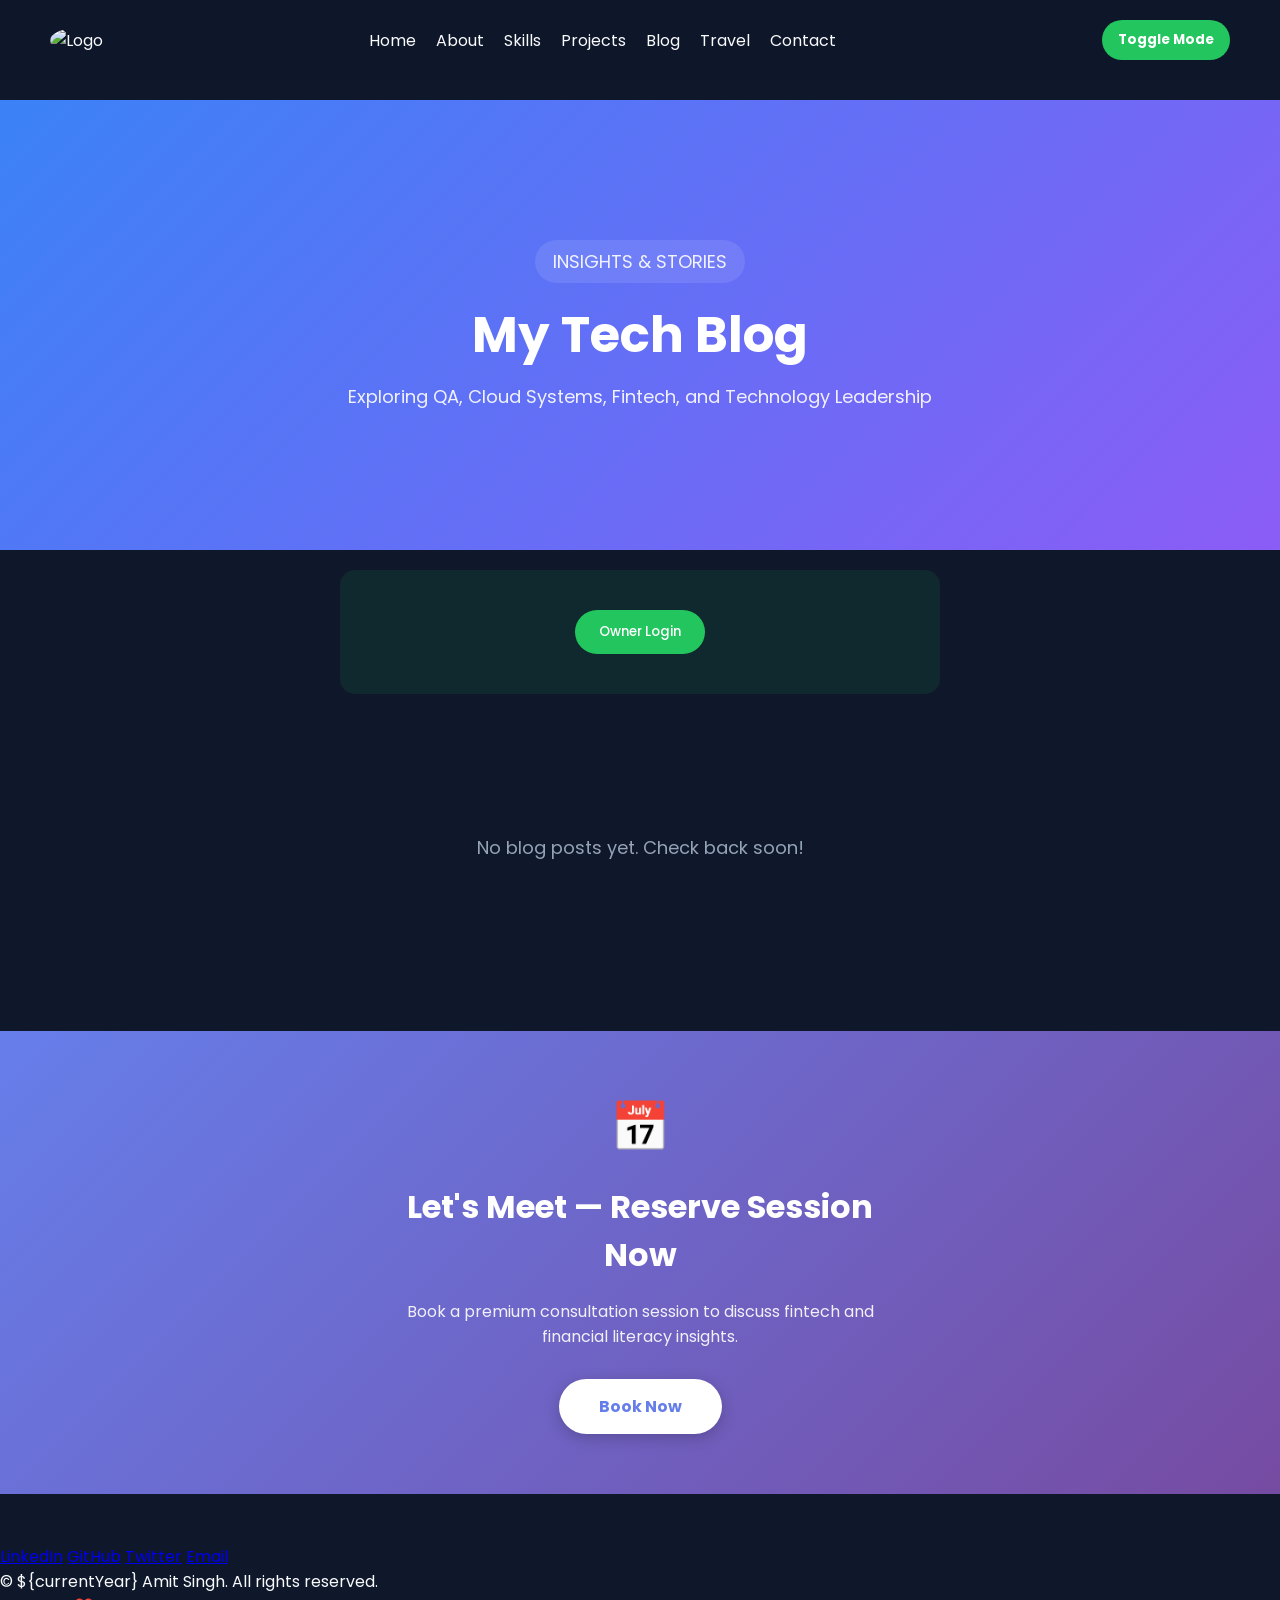
==== commit e89de38a: "Update blog.html Price rate and f-update." ====
--- a/blog.html
+++ b/blog.html
@@ -78,7 +78,7 @@
       }
 
       .booking-btn::after {
-        content: 'Unlock Premium Insights — ₹199';
+        content: 'Unlock Premium Insights — $50 USD';
         position: absolute;
         bottom: 100%;
         left: 50%;
@@ -173,6 +173,7 @@
       </div>
     </section>
 
+    
     <!-- Admin Controls -->
     <section id="admin-controls" class="admin-controls" style="display: none;">
       <button onclick="toggleEditor()" class="btn primary">+ New Post</button>
@@ -201,16 +202,27 @@
     <section class="session-booking" data-aos="fade-up">
       <div class="booking-container">
         <div class="booking-icon">📅</div>
-        <h2>Let's Meet — Reserve Your Session Now</h2>
+        <h2>Let's Meet — Reserve Session Now</h2>
         <p>Book a premium consultation session to discuss fintech and financial literacy insights.</p>
         <a href="https://checkout.razorpay.com/" target="_blank" class="booking-btn">Book Now</a>
       </div>
     </section>
 
     <!-- Footer -->
-    <footer style="text-align: center; padding: 40px 20px; background: var(--card); margin-top: 50px;">
-      <p>&copy; 2026 Amit Singh. All rights reserved.</p>
-    </footer>
+	  <footer>
+        <div class="footer-content">
+          <div class="social-links">
+            <a href="https://linkedin.com" target="_blank" rel="noopener noreferrer" aria-label="LinkedIn">LinkedIn</a>
+            <a href="https://github.com" target="_blank" rel="noopener noreferrer" aria-label="GitHub">GitHub</a>
+            <a href="https://twitter.com" target="_blank" rel="noopener noreferrer" aria-label="Twitter">Twitter</a>
+            <a href="mailto:contact@example.com" aria-label="Email">Email</a>
+          </div>
+          <div class="copyright">
+            <p>&copy; ${currentYear} Amit Singh. All rights reserved.</p>
+            <p>Built with ❤️ by Singhamit-Techspace</p>
+          </div>
+        </div>
+      </footer>
 
     <!-- Scripts -->
     <script src="https://cdn.jsdelivr.net/npm/aos@2.3.4/dist/aos.js"></script>
--- a/style.css
+++ b/style.css
@@ -646,4 +646,24 @@
   width: 45px;
   border-radius: 50%;
   object-fit: cover;
-}+}
+
+.interests {
+     display: flex;
+     flex-wrap: wrap;
+     gap: 12px;
+     justify-content: center;
+}
+ .interests span {
+     background: rgba(255,255,255,0.1);
+     padding: 10px 16px;
+     border-radius: 25px;
+     color: #fff;
+     border: 1px solid rgba(255,255,255,0.2);
+     transition: 0.3s;
+}
+ .interests span:hover {
+     transform: translateY(-3px);
+     border-color: #22c55e;
+     color: #22c55e;
+}
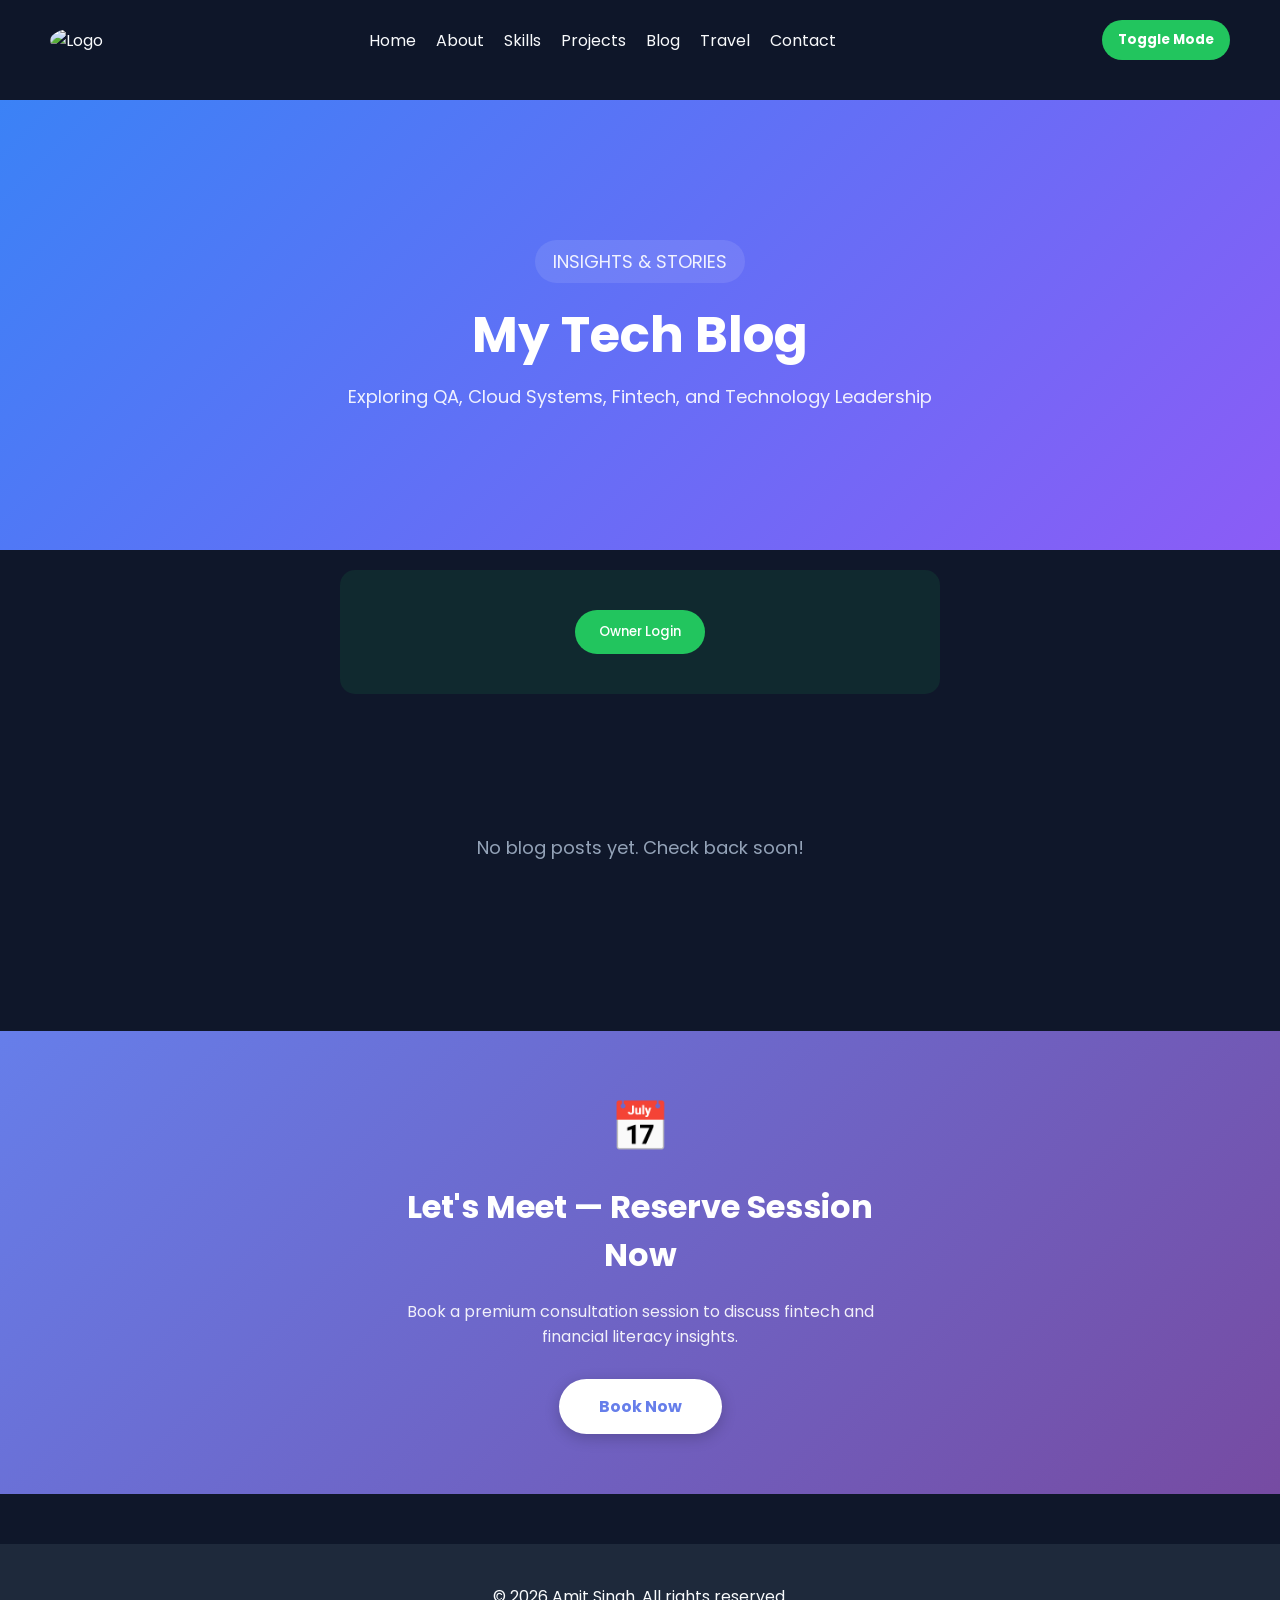
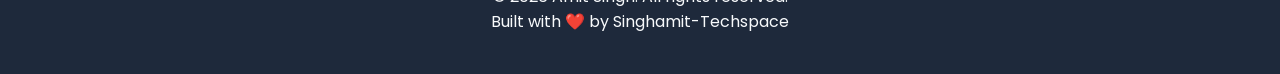
==== commit 9f56309d: "Update blog.html f update" ====
--- a/blog.html
+++ b/blog.html
@@ -209,20 +209,10 @@
     </section>
 
     <!-- Footer -->
-	  <footer>
-        <div class="footer-content">
-          <div class="social-links">
-            <a href="https://linkedin.com" target="_blank" rel="noopener noreferrer" aria-label="LinkedIn">LinkedIn</a>
-            <a href="https://github.com" target="_blank" rel="noopener noreferrer" aria-label="GitHub">GitHub</a>
-            <a href="https://twitter.com" target="_blank" rel="noopener noreferrer" aria-label="Twitter">Twitter</a>
-            <a href="mailto:contact@example.com" aria-label="Email">Email</a>
-          </div>
-          <div class="copyright">
-            <p>&copy; ${currentYear} Amit Singh. All rights reserved.</p>
-            <p>Built with ❤️ by Singhamit-Techspace</p>
-          </div>
-        </div>
-      </footer>
+    <footer style="text-align: center; padding: 40px 20px; background: var(--card); margin-top: 50px;">
+      <p>&copy; 2026 Amit Singh. All rights reserved.</p>
+      <p> Built with ❤️ by Singhamit-Techspace</p>
+    </footer>
 
     <!-- Scripts -->
     <script src="https://cdn.jsdelivr.net/npm/aos@2.3.4/dist/aos.js"></script>
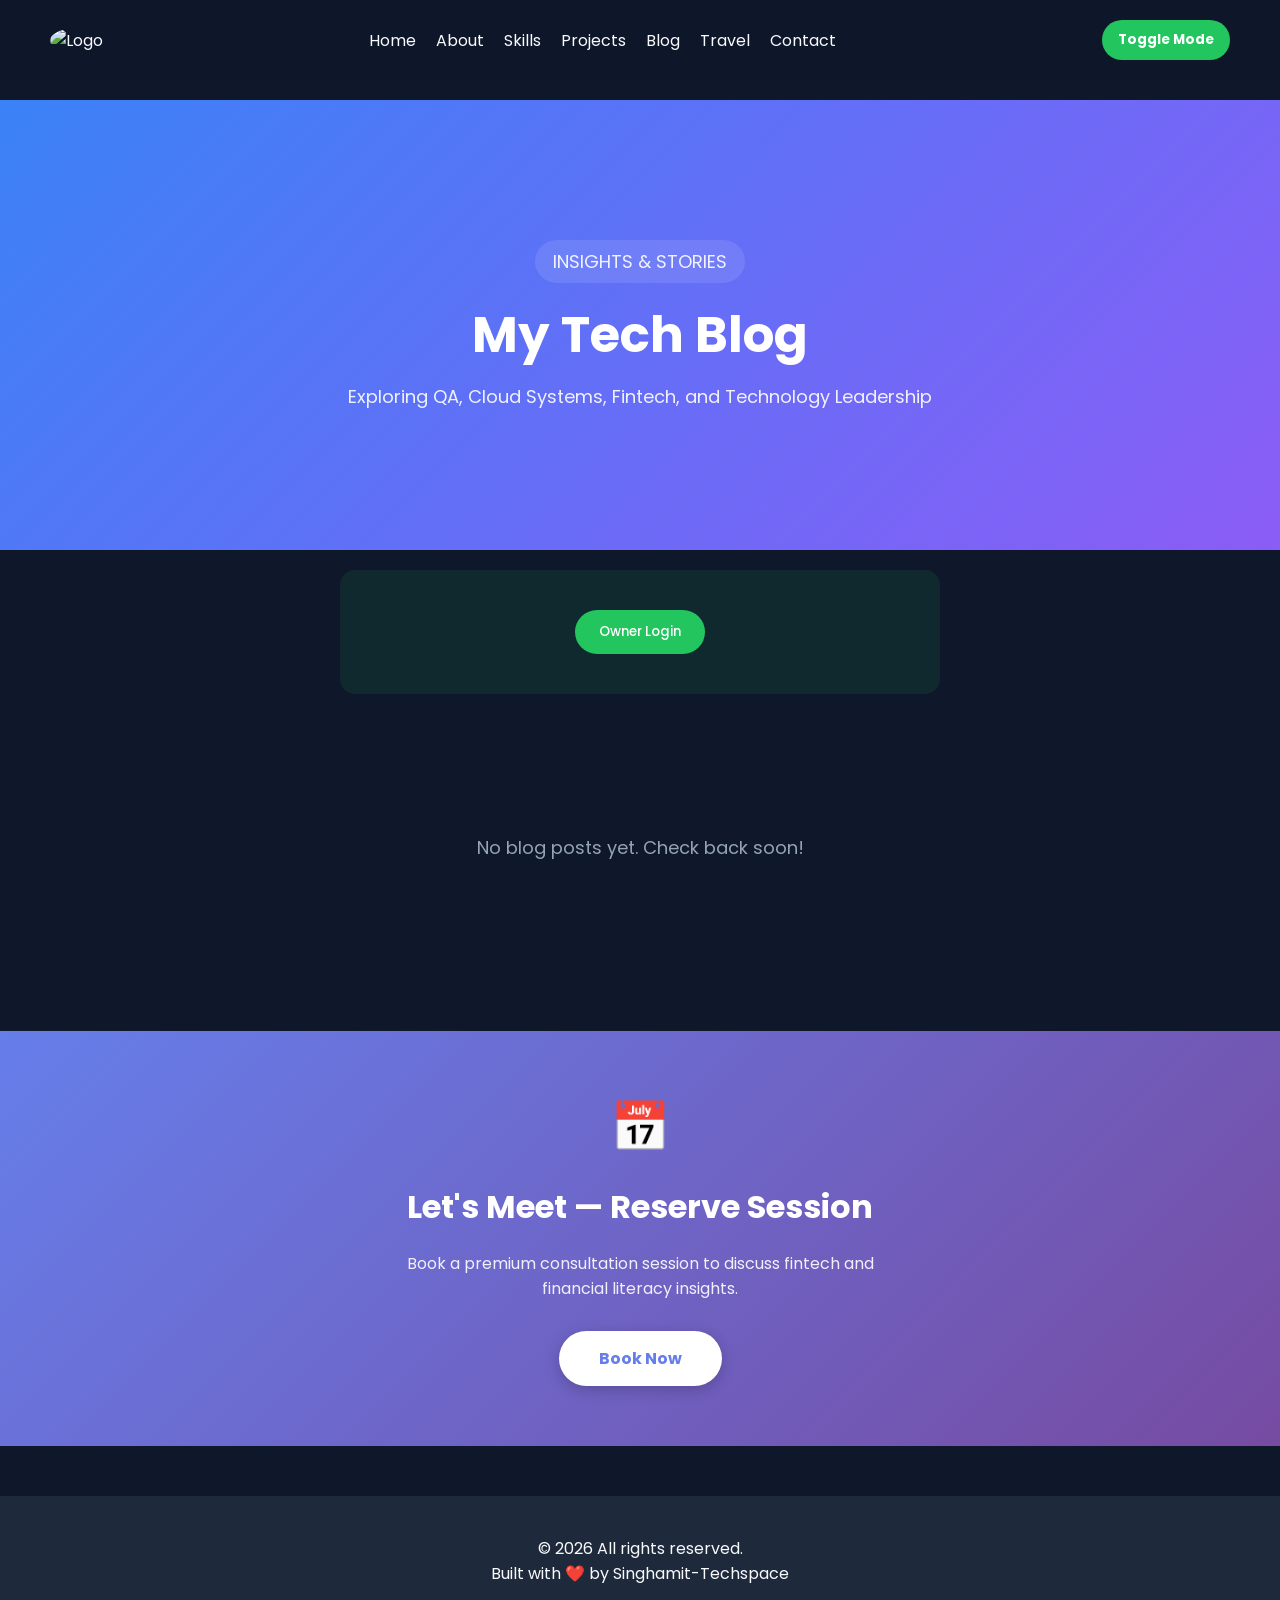
==== commit 828553f5: "Update blog.html" ====
--- a/blog.html
+++ b/blog.html
@@ -202,7 +202,7 @@
     <section class="session-booking" data-aos="fade-up">
       <div class="booking-container">
         <div class="booking-icon">📅</div>
-        <h2>Let's Meet — Reserve Session Now</h2>
+        <h2>Let's Meet — Reserve Session</h2>
         <p>Book a premium consultation session to discuss fintech and financial literacy insights.</p>
         <a href="https://checkout.razorpay.com/" target="_blank" class="booking-btn">Book Now</a>
       </div>
@@ -210,7 +210,7 @@
 
     <!-- Footer -->
     <footer style="text-align: center; padding: 40px 20px; background: var(--card); margin-top: 50px;">
-      <p>&copy; 2026 Amit Singh. All rights reserved.</p>
+      <p>&copy; 2026 All rights reserved.</p>
       <p> Built with ❤️ by Singhamit-Techspace</p>
     </footer>
 
